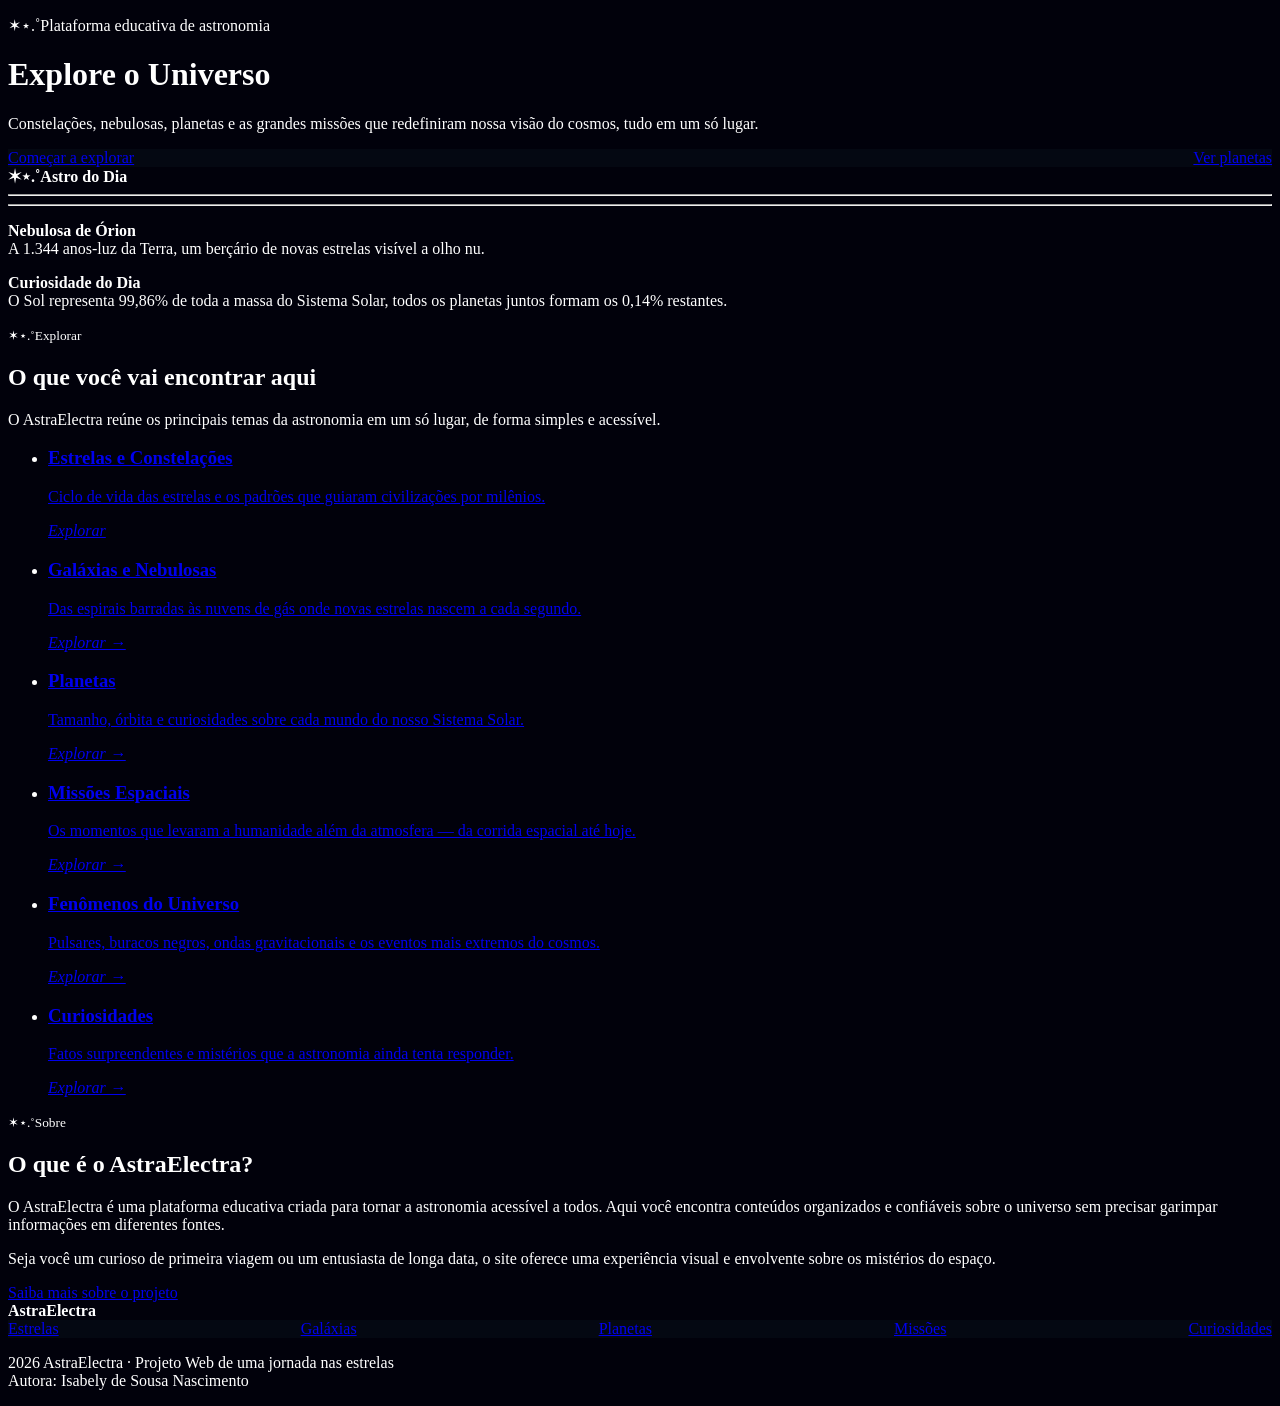
==== index.html @ e44d8479 "Add files via upload" ====
<!DOCTYPE html>
<html lang="pt-br">
<head>
    <meta charset="UTF-8">
    <meta name="viewport" content="width=device-width, initial-scale=1.0">
    <title>AstraElectra</title>
    <link rel="stylesheet" href="style.css">
</head>
<body>
    <header>
    <p id="eyebrow">✶⋆.˚Plataforma educativa de astronomia</p>
    <h1>Explore o Universo</h1>
    <p>
      Constelações, nebulosas, planetas e as grandes missões que
      redefiniram nossa visão do cosmos, tudo em um só lugar.
    </p>
    <nav id="hero-ctas">
      <a href="estrelas.html">Começar a explorar</a>
      <a href="planetas.html">Ver planetas</a>
    </nav>

    <aside id="astro-do-dia">
      <strong>✶⋆.˚Astro do Dia</strong>
      <hr>
      <hr>
      <p>
        <strong>Nebulosa de Órion</strong><br>
        A 1.344 anos-luz da Terra, um berçário de novas estrelas visível a olho nu.
      </p>
    </aside>
  </header>

  <aside id="curiosidade">
    <p>
      <strong>Curiosidade do Dia</strong><br>
      O Sol representa 99,86% de toda a massa do Sistema Solar, 
      todos os planetas juntos formam os 0,14% restantes.
    </p>
  </aside>

  <section id="temas">
    <p><small>✶⋆.˚Explorar</small></p>
    <h2>O que você vai <span>encontrar aqui</span></h2>
    <p>
      O AstraElectra reúne os principais temas da astronomia em
      um só lugar, de forma simples e acessível.
    </p>
    <ul>
      <li>
        <a href="estrelas.html">
          <h3>Estrelas e Constelações</h3>
          <p>Ciclo de vida das estrelas e os padrões que guiaram civilizações por milênios.</p>
          <i>Explorar</i>
        </a>
      </li>
      <li>
        <a href="galaxias.html">
          <h3>Galáxias e Nebulosas</h3>
          <p>Das espirais barradas às nuvens de gás onde novas estrelas nascem a cada segundo.</p>
          <i>Explorar →</i>
        </a>
      </li>
      <li>
        <a href="planetas.html">
          <h3>Planetas</h3>
          <p>Tamanho, órbita e curiosidades sobre cada mundo do nosso Sistema Solar.</p>
          <i>Explorar →</i>
        </a>
      </li>
      <li>
        <a href="missoes.html">
          <h3>Missões Espaciais</h3>
          <p>Os momentos que levaram a humanidade além da atmosfera — da corrida espacial até hoje.</p>
          <i>Explorar →</i>
        </a>
      </li>
      <li>
        <a href="fenomenos.html">
          <h3>Fenômenos do Universo</h3>
          <p>Pulsares, buracos negros, ondas gravitacionais e os eventos mais extremos do cosmos.</p>
          <i>Explorar →</i>
        </a>
      </li>
      <li>
        <a href="curiosidades.html">
          <h3>Curiosidades</h3>
          <p>Fatos surpreendentes e mistérios que a astronomia ainda tenta responder.</p>
          <i>Explorar →</i>
        </a>
      </li>
    </ul>
  </section>

  <section id="sobre">
    <p><small>✶⋆.˚Sobre</small></p>
    <h2>O que é o AstraElectra?</h2>
    <p>
      O AstraElectra é uma plataforma educativa criada para tornar
      a astronomia acessível a todos. Aqui você encontra conteúdos
      organizados e confiáveis sobre o universo sem precisar
      garimpar informações em diferentes fontes.
    </p>
    <p>
      Seja você um curioso de primeira viagem ou um entusiasta
      de longa data, o site oferece uma experiência
      visual e envolvente sobre os mistérios do espaço.
    </p>
    <a href="sobre.html">Saiba mais sobre o projeto</a>
  </section>

  <footer>
    <strong id="footer-logo">AstraElectra</strong>
    <nav>
      <a href="estrelas.html">Estrelas</a>
      <a href="galaxias.html">Galáxias</a>
      <a href="planetas.html">Planetas</a>
      <a href="missoes.html">Missões</a>
      <a href="curiosidades.html">Curiosidades</a>
    </nav>
    <p>
     2026 AstraElectra · Projeto Web de uma jornada nas estrelas<br>
      Autora: Isabely de Sousa Nascimento
    </p>
  </footer>

 <script src="script.js"></script>   
</body>
</html>
---- style.css ----
nav {
    text-align: center;
    text-decoration: none;
    display: flex;
    justify-content: space-between;
    backdrop-filter: blur(40px);
   background-color: rgba(5, 10, 21, 0.837);
}
.logo {
    font-family: 'Orbitron, sans-serif';
}
body {
    background-color: rgb(1, 1, 11);
    color: white;

}
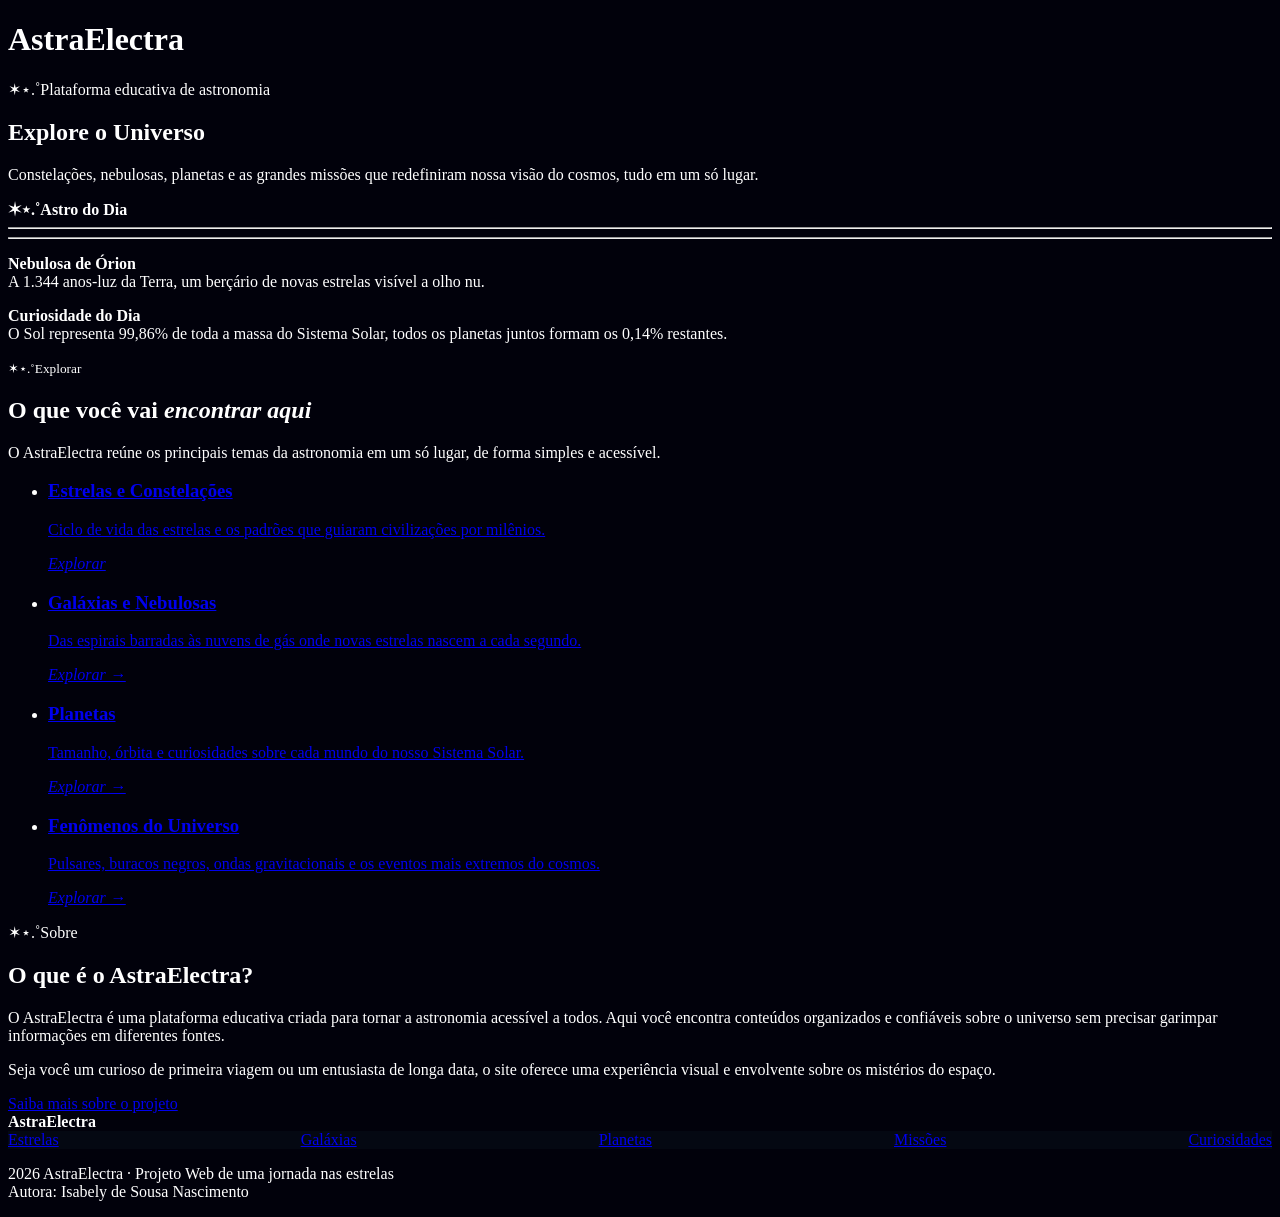
==== commit 0ae42a50: "Update index.html" ====
--- a/index.html
+++ b/index.html
@@ -8,18 +8,15 @@
 </head>
 <body>
     <header>
+      <h1>AstraElectra</h1>
     <p id="eyebrow">✶⋆.˚Plataforma educativa de astronomia</p>
-    <h1>Explore o Universo</h1>
+    <h2>Explore o Universo</h2>
     <p>
       Constelações, nebulosas, planetas e as grandes missões que
       redefiniram nossa visão do cosmos, tudo em um só lugar.
     </p>
-    <nav id="hero-ctas">
-      <a href="estrelas.html">Começar a explorar</a>
-      <a href="planetas.html">Ver planetas</a>
-    </nav>
 
-    <aside id="astro-do-dia">
+    <aside id="astro-dia">
       <strong>✶⋆.˚Astro do Dia</strong>
       <hr>
       <hr>
@@ -40,7 +37,7 @@
 
   <section id="temas">
     <p><small>✶⋆.˚Explorar</small></p>
-    <h2>O que você vai <span>encontrar aqui</span></h2>
+    <h2>O que você vai <i>encontrar aqui</i></h2>
     <p>
       O AstraElectra reúne os principais temas da astronomia em
       um só lugar, de forma simples e acessível.
@@ -68,23 +65,9 @@
         </a>
       </li>
       <li>
-        <a href="missoes.html">
-          <h3>Missões Espaciais</h3>
-          <p>Os momentos que levaram a humanidade além da atmosfera — da corrida espacial até hoje.</p>
-          <i>Explorar →</i>
-        </a>
-      </li>
-      <li>
         <a href="fenomenos.html">
           <h3>Fenômenos do Universo</h3>
           <p>Pulsares, buracos negros, ondas gravitacionais e os eventos mais extremos do cosmos.</p>
-          <i>Explorar →</i>
-        </a>
-      </li>
-      <li>
-        <a href="curiosidades.html">
-          <h3>Curiosidades</h3>
-          <p>Fatos surpreendentes e mistérios que a astronomia ainda tenta responder.</p>
           <i>Explorar →</i>
         </a>
       </li>
@@ -92,7 +75,7 @@
   </section>
 
   <section id="sobre">
-    <p><small>✶⋆.˚Sobre</small></p>
+    <p>✶⋆.˚Sobre</p>
     <h2>O que é o AstraElectra?</h2>
     <p>
       O AstraElectra é uma plataforma educativa criada para tornar
@@ -125,4 +108,4 @@
 
  <script src="script.js"></script>   
 </body>
-</html>+</html>
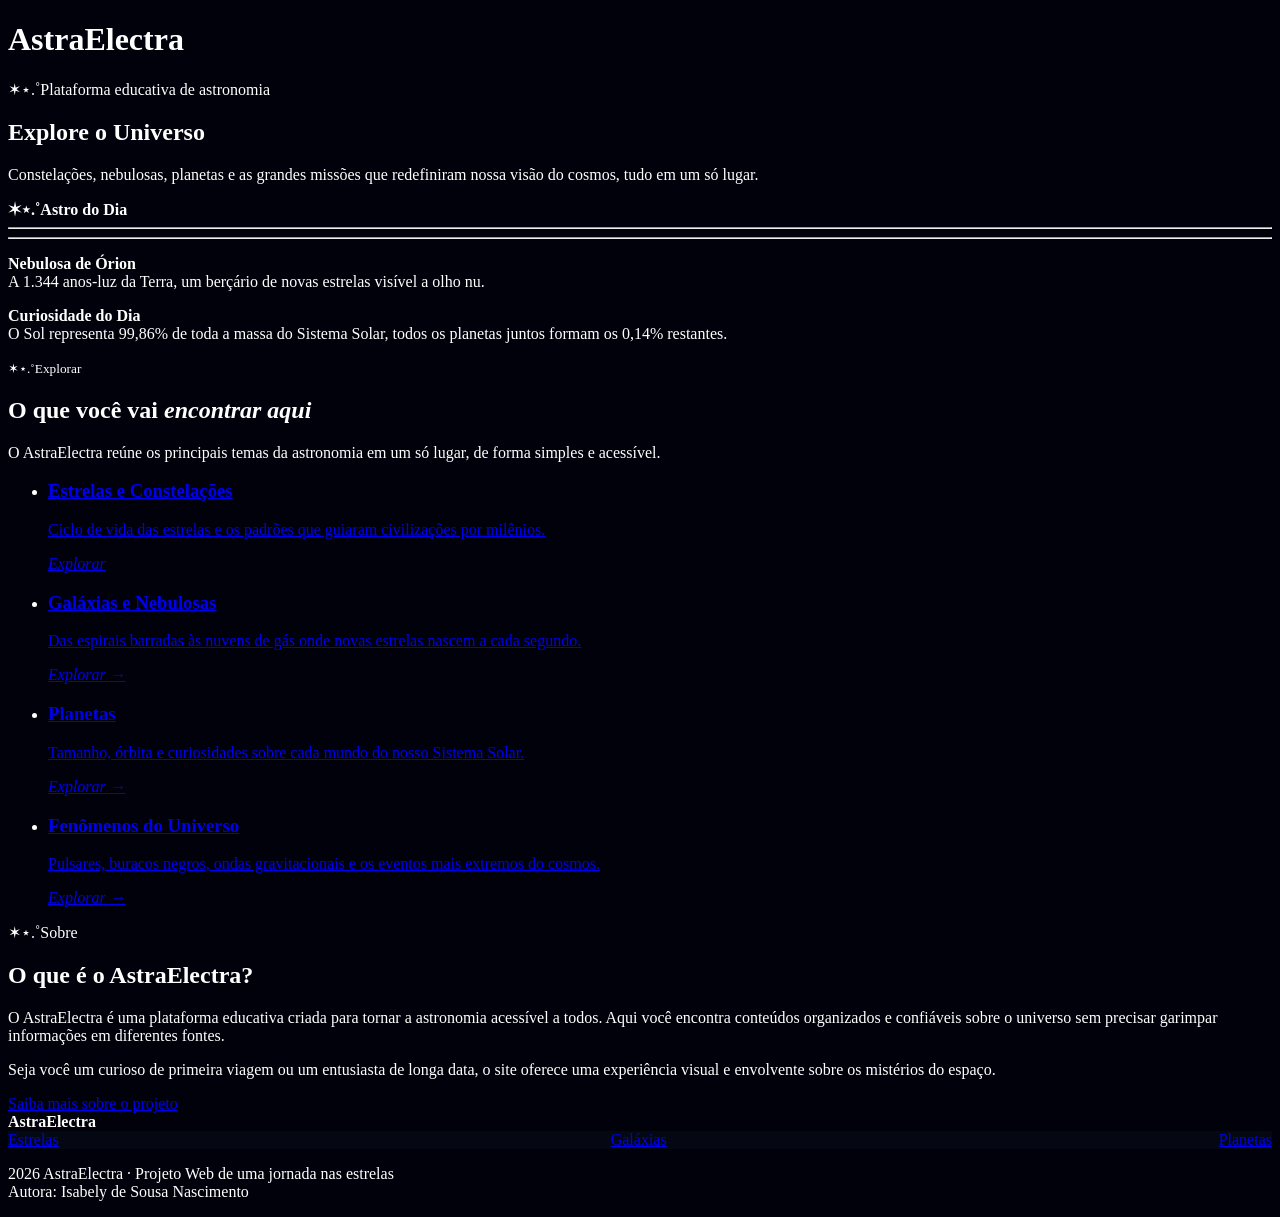
==== commit c484433d: "Update index.html" ====
--- a/index.html
+++ b/index.html
@@ -97,8 +97,6 @@
       <a href="estrelas.html">Estrelas</a>
       <a href="galaxias.html">Galáxias</a>
       <a href="planetas.html">Planetas</a>
-      <a href="missoes.html">Missões</a>
-      <a href="curiosidades.html">Curiosidades</a>
     </nav>
     <p>
      2026 AstraElectra · Projeto Web de uma jornada nas estrelas<br>
--- a/style.css
+++ b/style.css
@@ -6,9 +6,6 @@
     backdrop-filter: blur(40px);
    background-color: rgba(5, 10, 21, 0.837);
 }
-.logo {
-    font-family: 'Orbitron, sans-serif';
-}
 body {
     background-color: rgb(1, 1, 11);
     color: white;
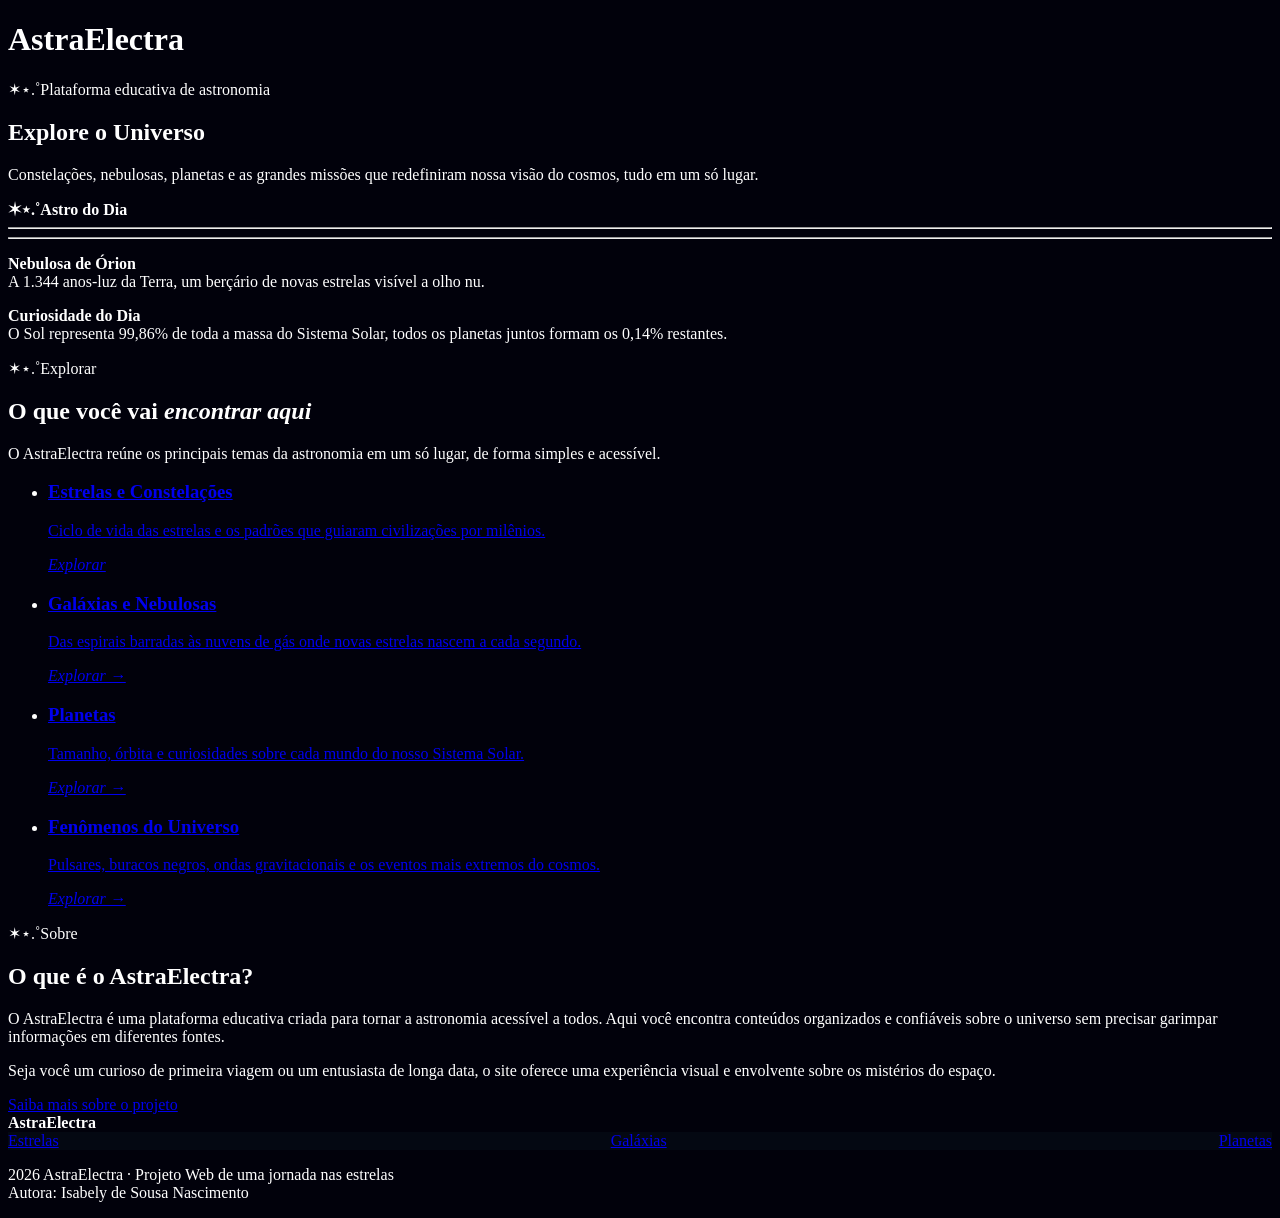
==== commit 9d7da364: "Update index.html" ====
--- a/index.html
+++ b/index.html
@@ -36,7 +36,7 @@
   </aside>
 
   <section id="temas">
-    <p><small>✶⋆.˚Explorar</small></p>
+    <p>✶⋆.˚Explorar</p>
     <h2>O que você vai <i>encontrar aqui</i></h2>
     <p>
       O AstraElectra reúne os principais temas da astronomia em
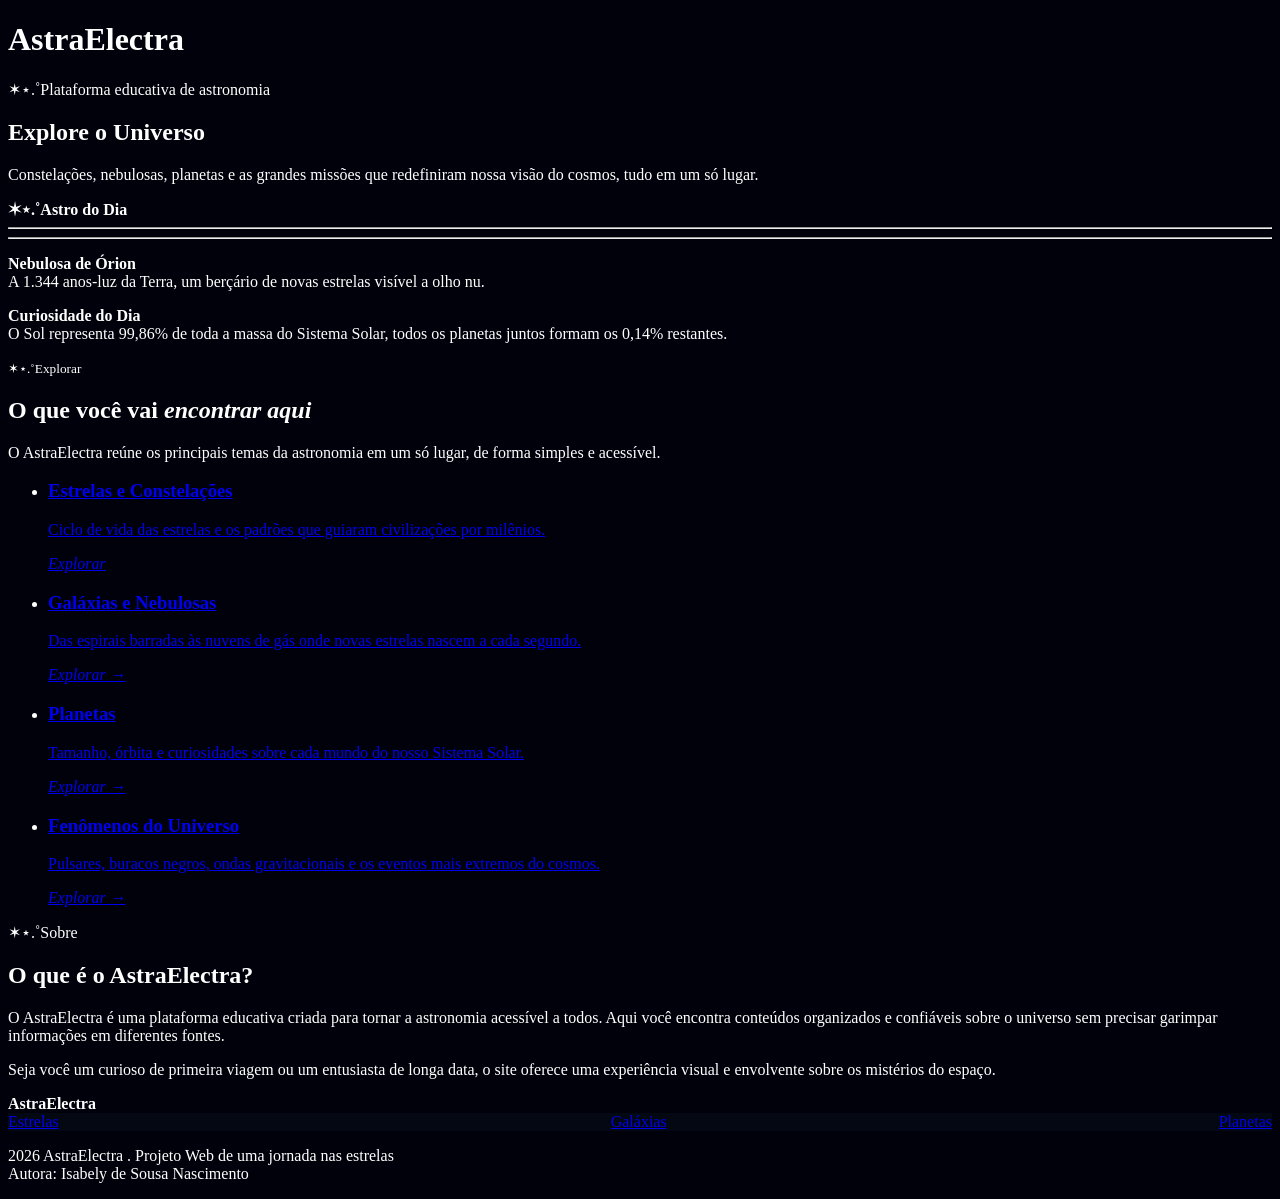
==== commit 4e8a35b4: "Update index.html" ====
--- a/index.html
+++ b/index.html
@@ -36,7 +36,7 @@
   </aside>
 
   <section id="temas">
-    <p>✶⋆.˚Explorar</p>
+    <p><small>✶⋆.˚Explorar</small></p>
     <h2>O que você vai <i>encontrar aqui</i></h2>
     <p>
       O AstraElectra reúne os principais temas da astronomia em
@@ -88,7 +88,6 @@
       de longa data, o site oferece uma experiência
       visual e envolvente sobre os mistérios do espaço.
     </p>
-    <a href="sobre.html">Saiba mais sobre o projeto</a>
   </section>
 
   <footer>
@@ -99,7 +98,7 @@
       <a href="planetas.html">Planetas</a>
     </nav>
     <p>
-     2026 AstraElectra · Projeto Web de uma jornada nas estrelas<br>
+     2026 AstraElectra . Projeto Web de uma jornada nas estrelas<br>
       Autora: Isabely de Sousa Nascimento
     </p>
   </footer>
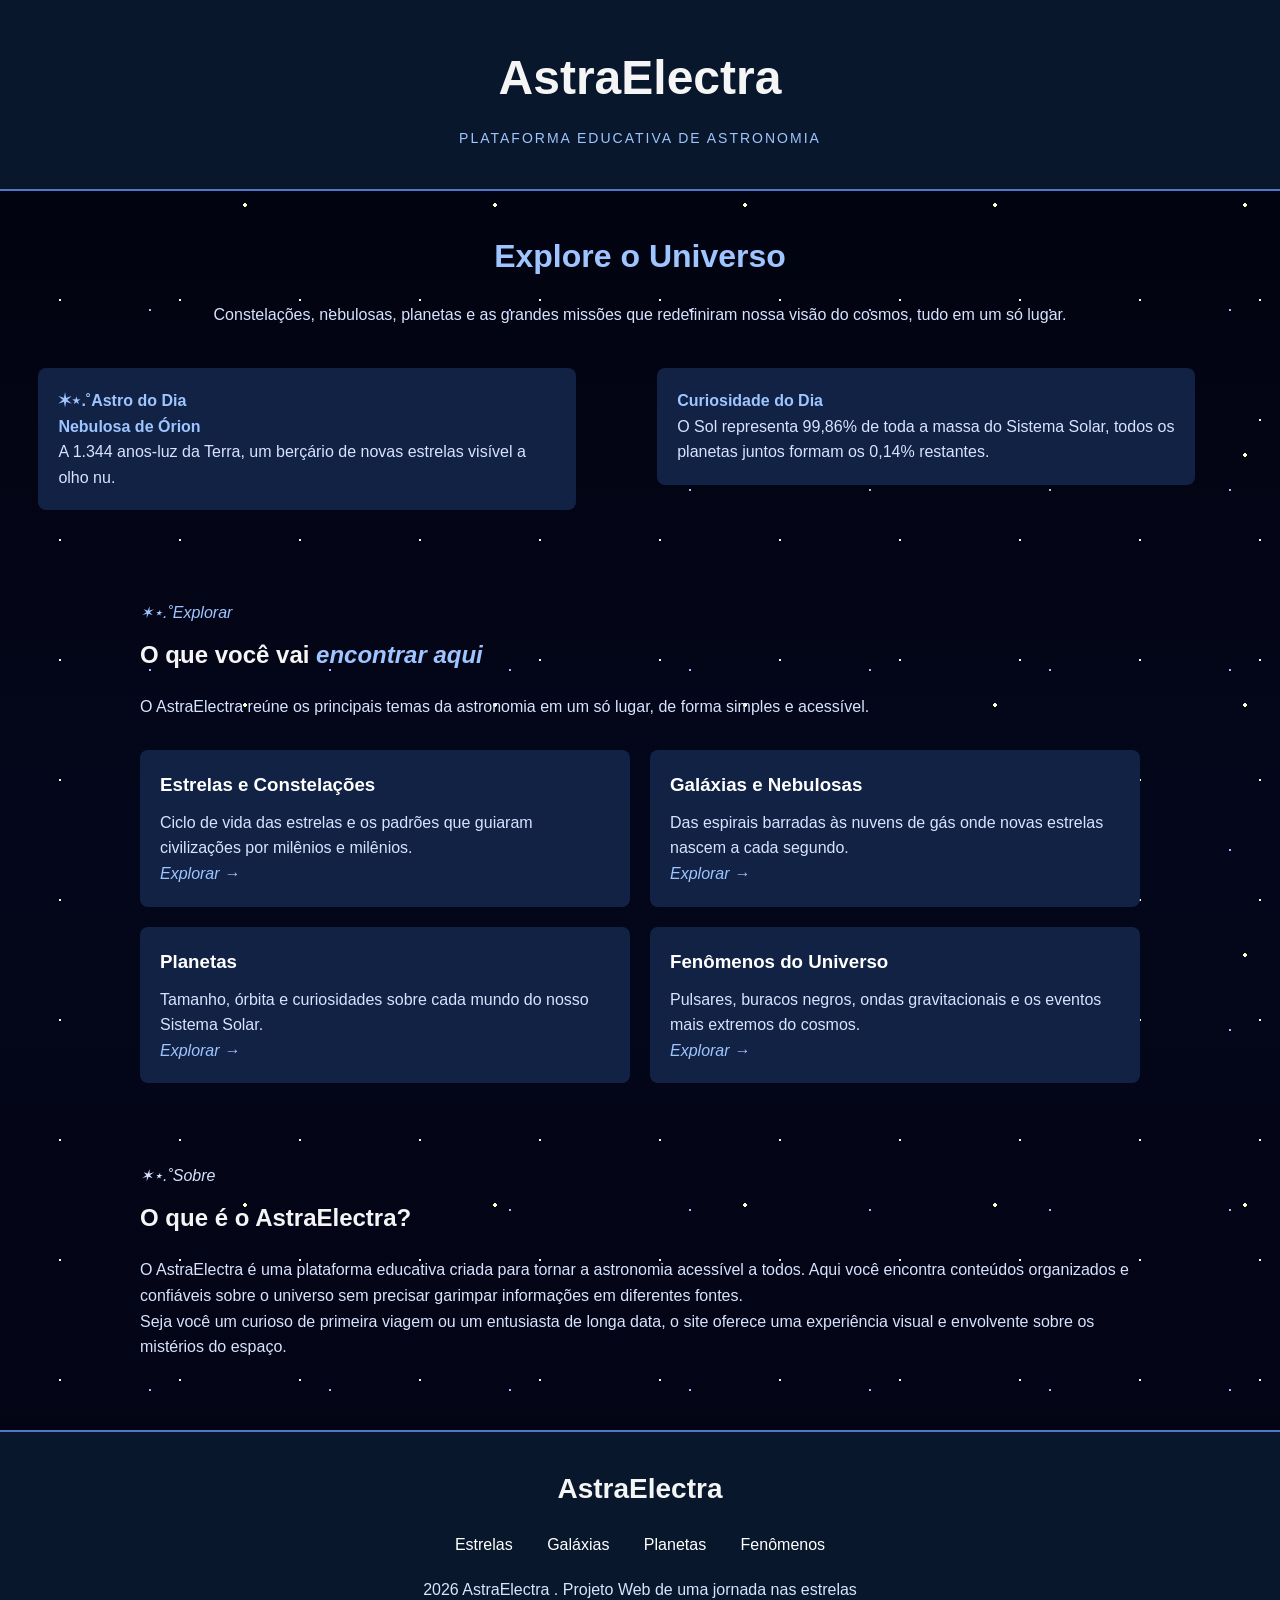
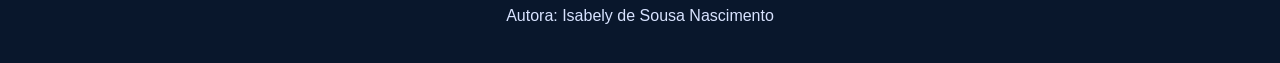
==== commit a6969553: "Add files via upload" ====
--- a/index.html
+++ b/index.html
@@ -7,25 +7,23 @@
     <link rel="stylesheet" href="style.css">
 </head>
 <body>
-    <header>
+  <header>
       <h1>AstraElectra</h1>
-    <p id="eyebrow">✶⋆.˚Plataforma educativa de astronomia</p>
-    <h2>Explore o Universo</h2>
-    <p>
+    <p id="eyebrow">Plataforma educativa de astronomia</p>
+
+  </header>
+   <h2>Explore o Universo</h2>
+  <p>
       Constelações, nebulosas, planetas e as grandes missões que
       redefiniram nossa visão do cosmos, tudo em um só lugar.
     </p>
-
-    <aside id="astro-dia">
+  <aside id="astro-dia">
       <strong>✶⋆.˚Astro do Dia</strong>
-      <hr>
-      <hr>
       <p>
         <strong>Nebulosa de Órion</strong><br>
         A 1.344 anos-luz da Terra, um berçário de novas estrelas visível a olho nu.
       </p>
     </aside>
-  </header>
 
   <aside id="curiosidade">
     <p>
@@ -36,7 +34,7 @@
   </aside>
 
   <section id="temas">
-    <p><small>✶⋆.˚Explorar</small></p>
+    <p><i>✶⋆.˚Explorar</i></p>
     <h2>O que você vai <i>encontrar aqui</i></h2>
     <p>
       O AstraElectra reúne os principais temas da astronomia em
@@ -44,28 +42,28 @@
     </p>
     <ul>
       <li>
-        <a href="estrelas.html">
+        <a href="../estrelas/estrelas.html">
           <h3>Estrelas e Constelações</h3>
-          <p>Ciclo de vida das estrelas e os padrões que guiaram civilizações por milênios.</p>
-          <i>Explorar</i>
+          <p>Ciclo de vida das estrelas e os padrões que guiaram civilizações por milênios e milênios.</p>
+          <i>Explorar →</i>
         </a>
       </li>
       <li>
-        <a href="galaxias.html">
+        <a href="../galaxias/galaxias.html">
           <h3>Galáxias e Nebulosas</h3>
           <p>Das espirais barradas às nuvens de gás onde novas estrelas nascem a cada segundo.</p>
           <i>Explorar →</i>
         </a>
       </li>
       <li>
-        <a href="planetas.html">
+        <a href="../planetas/planetas.html">
           <h3>Planetas</h3>
           <p>Tamanho, órbita e curiosidades sobre cada mundo do nosso Sistema Solar.</p>
           <i>Explorar →</i>
         </a>
       </li>
       <li>
-        <a href="fenomenos.html">
+        <a href="../fenomenos/fenomenos.html">
           <h3>Fenômenos do Universo</h3>
           <p>Pulsares, buracos negros, ondas gravitacionais e os eventos mais extremos do cosmos.</p>
           <i>Explorar →</i>
@@ -75,7 +73,7 @@
   </section>
 
   <section id="sobre">
-    <p>✶⋆.˚Sobre</p>
+    <p><i>✶⋆.˚Sobre</i></p>
     <h2>O que é o AstraElectra?</h2>
     <p>
       O AstraElectra é uma plataforma educativa criada para tornar
@@ -93,9 +91,10 @@
   <footer>
     <strong id="footer-logo">AstraElectra</strong>
     <nav>
-      <a href="estrelas.html">Estrelas</a>
-      <a href="galaxias.html">Galáxias</a>
-      <a href="planetas.html">Planetas</a>
+      <a href="../estrelas/estrelas.html">Estrelas</a>
+      <a href="../galaxias/galaxias.html">Galáxias</a>
+      <a href="../planetas/planetas.html">Planetas</a>
+      <a href="../fenomenos/fenomenos.html">Fenômenos</a>
     </nav>
     <p>
      2026 AstraElectra . Projeto Web de uma jornada nas estrelas<br>
@@ -103,6 +102,6 @@
     </p>
   </footer>
 
- <script src="script.js"></script>   
+ <script src="../Imagens/script.js"></script>   
 </body>
-</html>
+</html>
--- a/style.css
+++ b/style.css
@@ -1,14 +1,185 @@
-nav {
-    text-align: center;
-    text-decoration: none;
-    display: flex;
-    justify-content: space-between;
-    backdrop-filter: blur(40px);
-   background-color: rgba(5, 10, 21, 0.837);
+
+*{
+    margin:0;
+    padding:0;
+    box-sizing:border-box;
 }
-body {
-    background-color: rgb(1, 1, 11);
-    color: white;
+body{
+    font-family:Orbitron, Helvetica, sans-serif;
+    color:#f5f5f5;
+
+    background-color:#030312;
+
+    background-image: 
+    radial-gradient(white 1px, transparent 1px),
+    radial-gradient(rgb(182, 188, 255) 1px, transparent 1px),
+    radial-gradient(rgb(250, 255, 206) 2px, transparent 2px),
+    linear-gradient(#02020d,#04071b,#030312);
+
+    background-size:
+    120px 120px,
+    180px 180px,
+    250px 250px,
+    100% 100%;
+
+    background-position: 
+    0 0,
+    60px 40px, 
+    120px 80px,
+    center;  
+
+    margin:0;
+    line-height:1.6;
+}
+a{
+    color:white;
+    text-decoration:none;
+}
+
+section{
+    width:90%;
+    max-width:1000px;
+    margin:70px auto;
+}
+
+p{
+    color:#d8e3ff;
+}
+
+header{
+    background:#09172c;
+    text-align:center;
+    padding:40px 20px;
+    border-bottom:2px solid #4f79c8;
+}
+
+header h1{
+    font-size:48px;
+    margin-bottom:10px;
+}
+
+#eyebrow{
+    color:#9ec5ff;
+    letter-spacing:2px;
+    font-size:14px;
+    text-transform:uppercase;
+}
+
+body>h2{
+    text-align:center;
+    margin-top:40px;
+    color:#9ec5ff;
+    font-size:32px;
+}
+
+body>p{
+    width:70%;
+    margin:20px auto;
+    text-align:center;
+}
+
+#astro-dia,
+#curiosidade{
+    width:42%;
+    display:inline-block;
+    vertical-align:top;
+    margin:20px 3%;
+    padding:20px;
+    background:#112244;
+    border-radius:8px;
+}
+
+#astro-dia strong,
+#curiosidade strong{
+    color:#9ec5ff;
+}
+
+hr{
+    margin:10px 0;
+    border:1px solid #4f79c8;
+}
+
+#temas h2{
+    margin:10px 0 20px;
+}
+#temas ul{
+    list-style:none;
+    display:grid;
+    grid-template-columns:repeat(2,1fr);
+    gap:20px;
+    margin-top:30px;
+}
+
+#temas li{
+    background:#112244;
+    border-radius:8px;
+}
+
+#temas li:hover{
+    background:#1a3466;
+}
+#temas li a{
+    display:block;
+    padding:20px;
+}
+#temas h3{
+    margin-bottom:10px;
+}
+
+#temas i{
+    color:#9ec5ff;
+}
+
+
+#sobre{
+    margin-top:80px;
+}
+
+#sobre h2{
+    margin:10px 0 20px;
+}
+
+
+footer{
+    background:#09172c;
+    text-align:center;
+    padding:35px;
+    margin-top:70px;
+    border-top:2px solid #4f79c8;
+}
+
+#footer-logo{
+    font-size:28px;
+}
+
+footer nav{
+    margin:20px 0;
+}
+
+footer nav a{
+    margin:0 15px;
+}
+
+footer nav a:hover{
+    color:#9ec5ff;
+}
+
+@media(max-width:800px){
+    body>p{
+        width:90%;
+    }
+    #astro-dia,
+    #curiosidade{
+        width:90%;
+        display:block;
+        margin:20px auto;
+    }
+    #temas ul{
+        grid-template-columns:1fr;
+    }
+    footer nav a{
+        display:block;
+        margin:10px 0;
+    }
 
 }
-
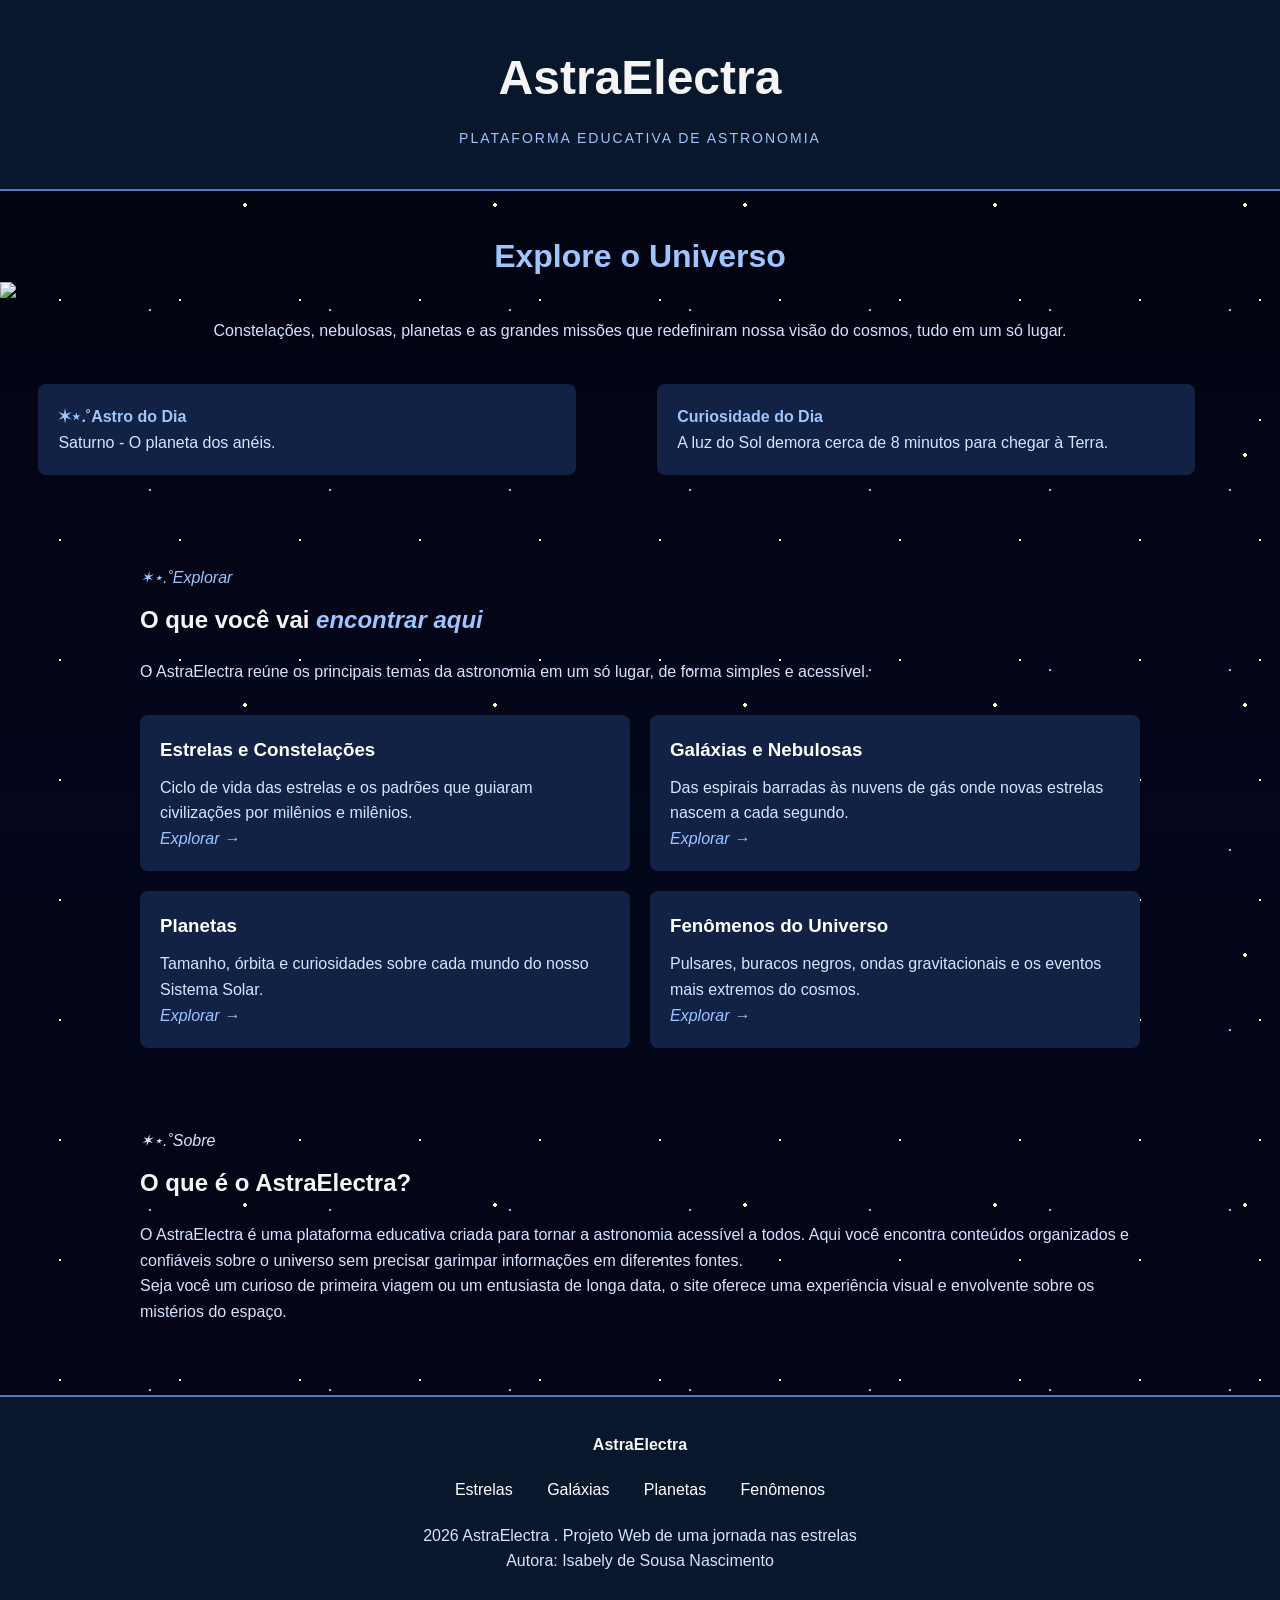
==== commit d05bd69f: "Add files via upload" ====
--- a/index.html
+++ b/index.html
@@ -13,6 +13,7 @@
 
   </header>
    <h2>Explore o Universo</h2>
+   <img src="../Imagens/solar-system-11111_1280.jpg">
   <p>
       Constelações, nebulosas, planetas e as grandes missões que
       redefiniram nossa visão do cosmos, tudo em um só lugar.
@@ -102,6 +103,6 @@
     </p>
   </footer>
 
- <script src="../Imagens/script.js"></script>   
+ <script src="../script.js"></script>   
 </body>
 </html>
--- a/style.css
+++ b/style.css
@@ -30,6 +30,10 @@
 
     margin:0;
     line-height:1.6;
+}
+img {
+    display: block;
+    margin: 0 auto;
 }
 a{
     color:white;
@@ -115,9 +119,6 @@
     border-radius:8px;
 }
 
-#temas li:hover{
-    background:#1a3466;
-}
 #temas li a{
     display:block;
     padding:20px;
@@ -139,17 +140,12 @@
     margin:10px 0 20px;
 }
 
-
 footer{
     background:#09172c;
     text-align:center;
     padding:35px;
     margin-top:70px;
     border-top:2px solid #4f79c8;
-}
-
-#footer-logo{
-    font-size:28px;
 }
 
 footer nav{
@@ -160,26 +156,3 @@
     margin:0 15px;
 }
 
-footer nav a:hover{
-    color:#9ec5ff;
-}
-
-@media(max-width:800px){
-    body>p{
-        width:90%;
-    }
-    #astro-dia,
-    #curiosidade{
-        width:90%;
-        display:block;
-        margin:20px auto;
-    }
-    #temas ul{
-        grid-template-columns:1fr;
-    }
-    footer nav a{
-        display:block;
-        margin:10px 0;
-    }
-
-}
